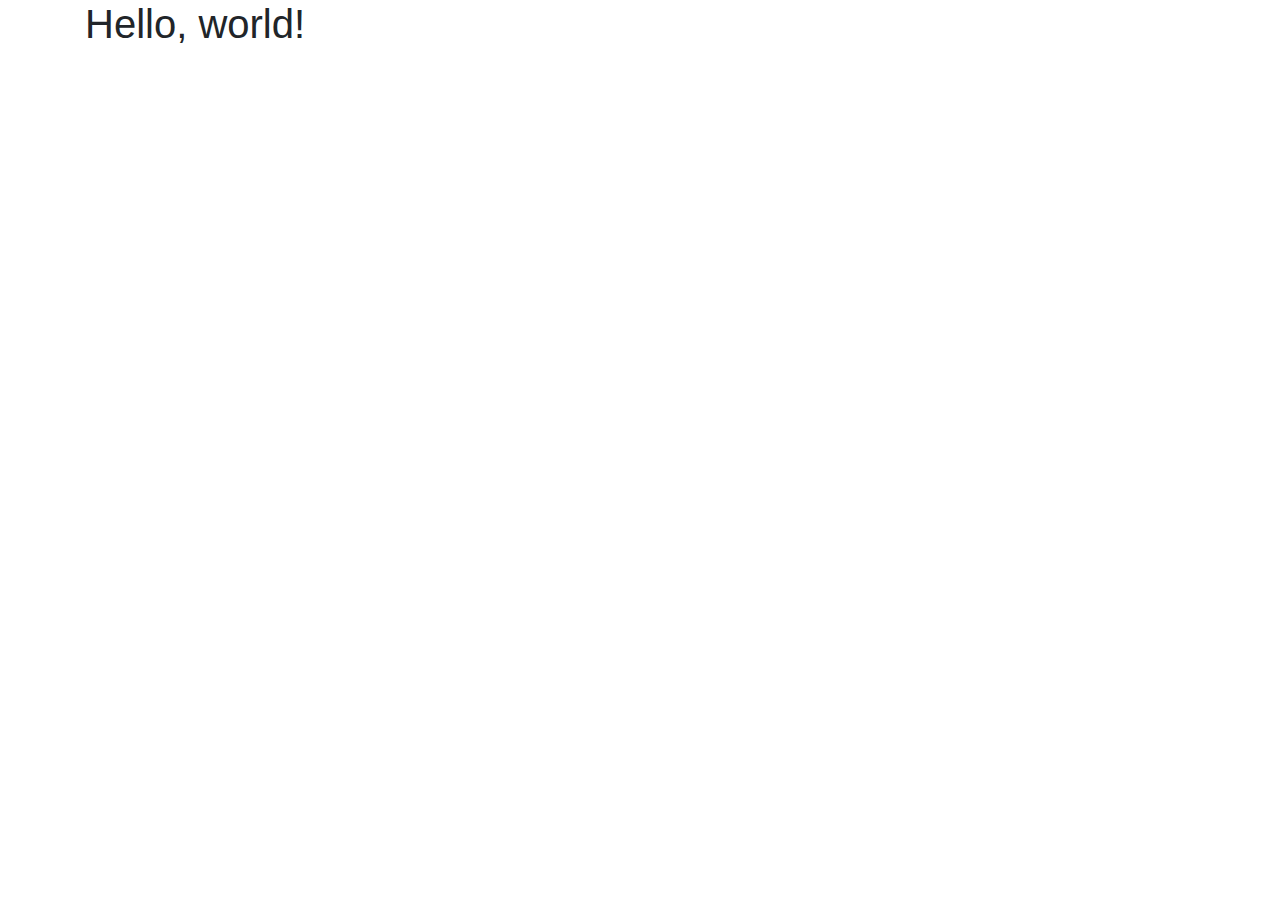
==== index.html @ db2d26a6 "Add files via upload" ====
<!doctype html>
<html lang="en">
  <head>
    <!-- Required meta tags -->
    <meta charset="utf-8">
    <meta name="viewport" content="width=device-width, initial-scale=1, shrink-to-fit=no">

    <!-- Bootstrap CSS -->
    <link rel="stylesheet" href="https://stackpath.bootstrapcdn.com/bootstrap/4.4.1/css/bootstrap.min.css" integrity="sha384-Vkoo8x4CGsO3+Hhxv8T/Q5PaXtkKtu6ug5TOeNV6gBiFeWPGFN9MuhOf23Q9Ifjh" crossorigin="anonymous">

    <title>Hello, world!</title>
  </head>
  <body>
    <div class=container>
      <div class=row>
        <div class=col-md-6>
          <h1>Hello, world!</h1>
        </div>
      </div>
    
   </div>

    <!-- Optional JavaScript -->
    <!-- jQuery first, then Popper.js, then Bootstrap JS -->
    <script src="https://code.jquery.com/jquery-3.4.1.slim.min.js" integrity="sha384-J6qa4849blE2+poT4WnyKhv5vZF5SrPo0iEjwBvKU7imGFAV0wwj1yYfoRSJoZ+n" crossorigin="anonymous"></script>
    <script src="https://cdn.jsdelivr.net/npm/popper.js@1.16.0/dist/umd/popper.min.js" integrity="sha384-Q6E9RHvbIyZFJoft+2mJbHaEWldlvI9IOYy5n3zV9zzTtmI3UksdQRVvoxMfooAo" crossorigin="anonymous"></script>
    <script src="https://stackpath.bootstrapcdn.com/bootstrap/4.4.1/js/bootstrap.min.js" integrity="sha384-wfSDF2E50Y2D1uUdj0O3uMBJnjuUD4Ih7YwaYd1iqfktj0Uod8GCExl3Og8ifwB6" crossorigin="anonymous"></script>
  </body>
</html>
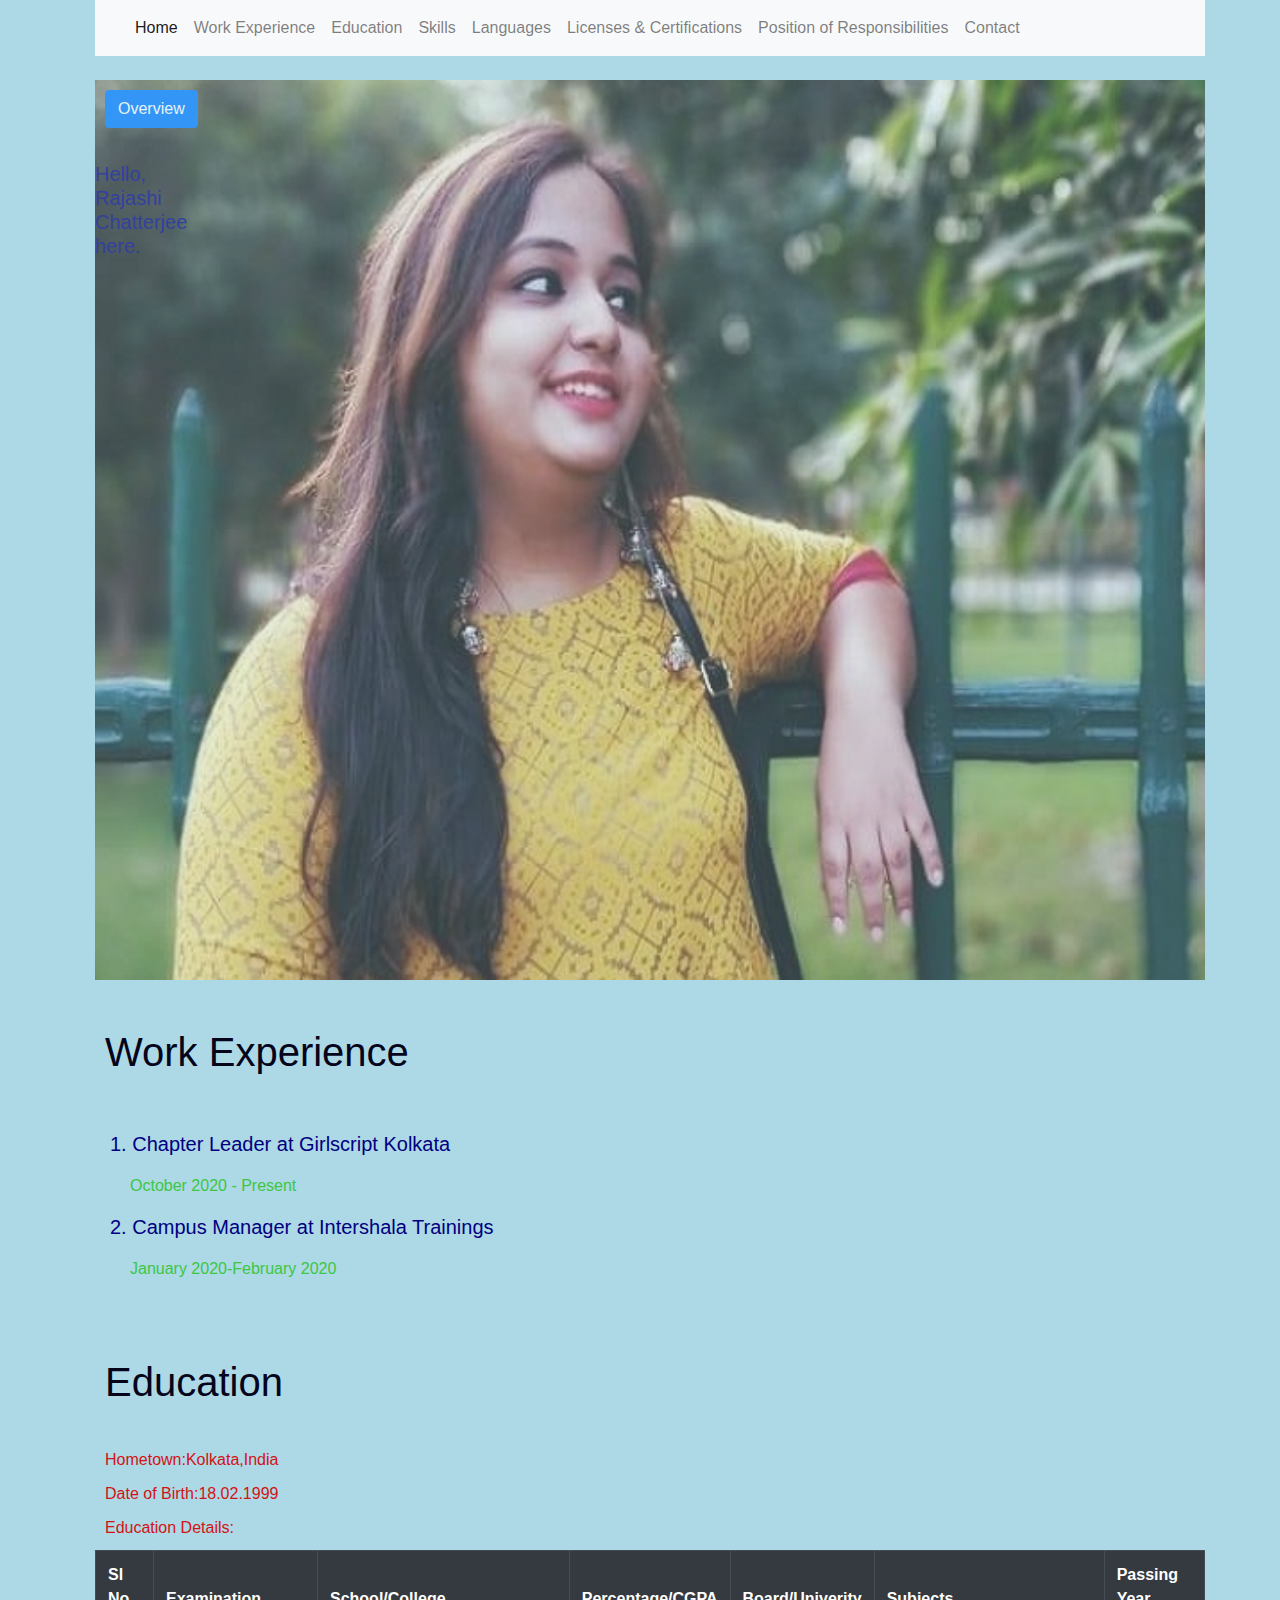
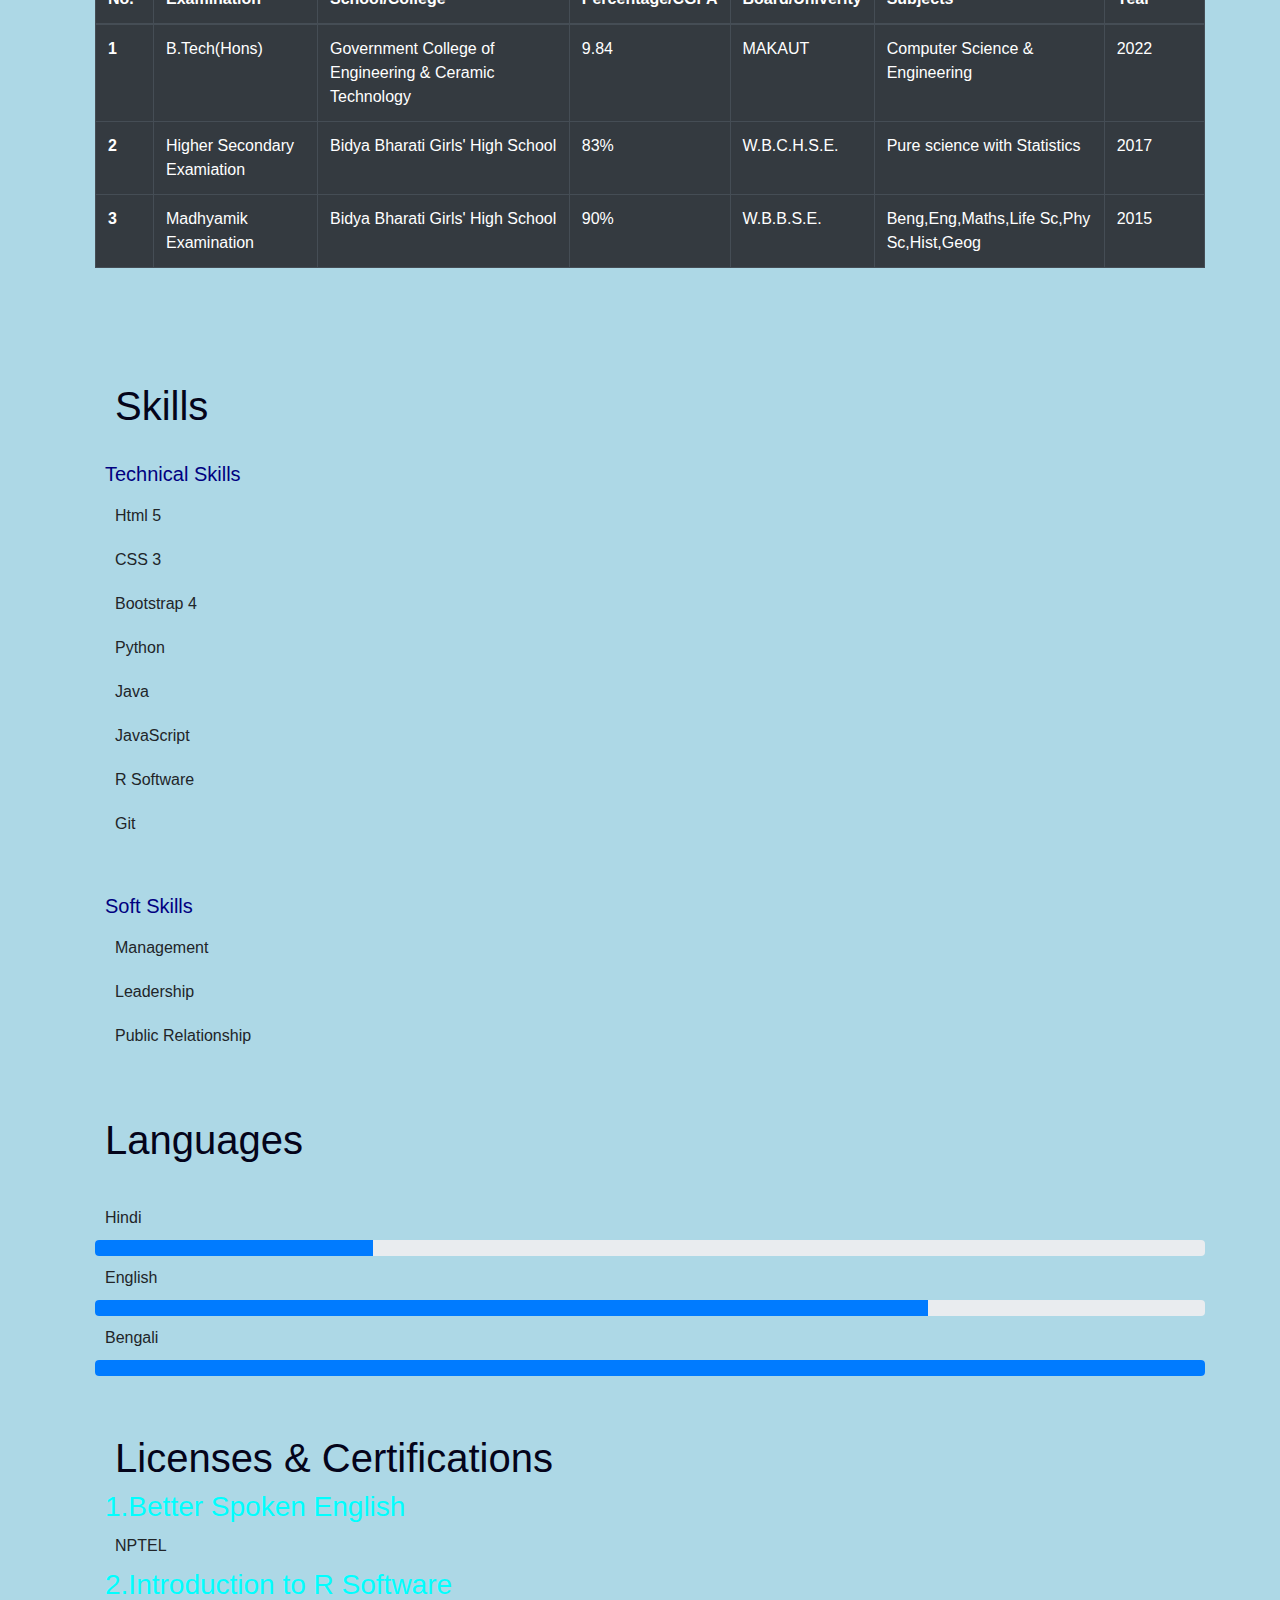
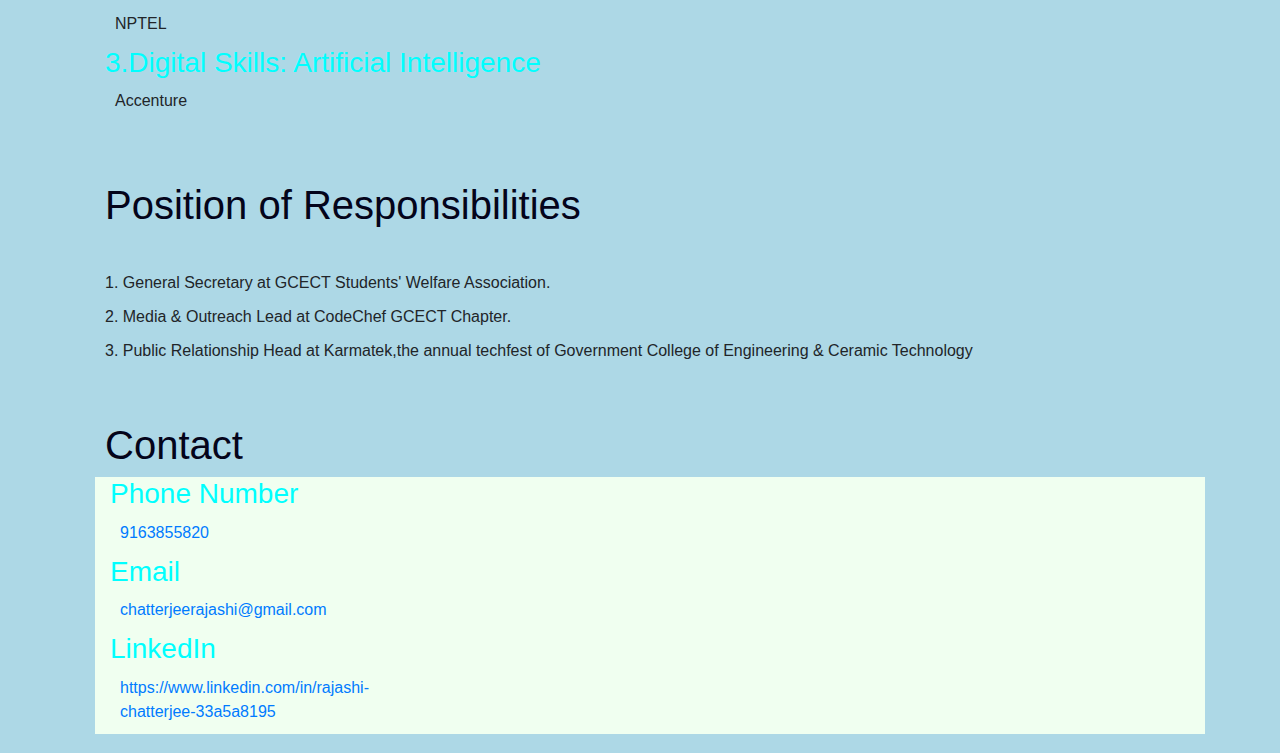
==== commit 5b7f0560: "name changed to index.html" ====
--- a/index.html
+++ b/index.html
@@ -1,29 +1,370 @@
-<!doctype html>
-<html lang="en">
-  <head>
-    <!-- Required meta tags -->
-    <meta charset="utf-8">
-    <meta name="viewport" content="width=device-width, initial-scale=1, shrink-to-fit=no">
-
-    <!-- Bootstrap CSS -->
-    <link rel="stylesheet" href="https://stackpath.bootstrapcdn.com/bootstrap/4.4.1/css/bootstrap.min.css" integrity="sha384-Vkoo8x4CGsO3+Hhxv8T/Q5PaXtkKtu6ug5TOeNV6gBiFeWPGFN9MuhOf23Q9Ifjh" crossorigin="anonymous">
-
-    <title>Hello, world!</title>
-  </head>
-  <body>
-    <div class=container>
-      <div class=row>
-        <div class=col-md-6>
-          <h1>Hello, world!</h1>
-        </div>
-      </div>
-    
-   </div>
-
-    <!-- Optional JavaScript -->
-    <!-- jQuery first, then Popper.js, then Bootstrap JS -->
-    <script src="https://code.jquery.com/jquery-3.4.1.slim.min.js" integrity="sha384-J6qa4849blE2+poT4WnyKhv5vZF5SrPo0iEjwBvKU7imGFAV0wwj1yYfoRSJoZ+n" crossorigin="anonymous"></script>
-    <script src="https://cdn.jsdelivr.net/npm/popper.js@1.16.0/dist/umd/popper.min.js" integrity="sha384-Q6E9RHvbIyZFJoft+2mJbHaEWldlvI9IOYy5n3zV9zzTtmI3UksdQRVvoxMfooAo" crossorigin="anonymous"></script>
-    <script src="https://stackpath.bootstrapcdn.com/bootstrap/4.4.1/js/bootstrap.min.js" integrity="sha384-wfSDF2E50Y2D1uUdj0O3uMBJnjuUD4Ih7YwaYd1iqfktj0Uod8GCExl3Og8ifwB6" crossorigin="anonymous"></script>
-  </body>
-</html>
+<!doctype html>
+<html lang="en">
+  <head>
+    <!-- Required meta tags -->
+    <meta charset="utf-8">
+    <meta name="viewport" content="width=device-width, initial-scale=1, shrink-to-fit=no">
+
+    <!-- Bootstrap CSS -->
+    <link rel="stylesheet" href="https://stackpath.bootstrapcdn.com/bootstrap/4.4.1/css/bootstrap.min.css" integrity="sha384-Vkoo8x4CGsO3+Hhxv8T/Q5PaXtkKtu6ug5TOeNV6gBiFeWPGFN9MuhOf23Q9Ifjh" crossorigin="anonymous">
+      <!-- Main Stylesheet File -->
+      <link rel="stylesheet" type="text/css" href="style.css">
+    <title>Rajashi.com</title>
+  </head>
+  <body>
+    <div class="container">
+    <nav class="navbar navbar-expand-lg navbar-light bg-light">
+    <a class="navbar-brand" href="#"></a>
+   <button class="navbar-toggler" type="button" data-toggle="collapse" data-target="#navbarSupportedContent">
+    <span class="navbar-toggler-icon"></span>
+   </button>
+
+   <div class="collapse navbar-collapse" id="navbarSupportedContent">
+    <ul class="navbar-nav mr-auto">
+      <li class="nav-item active">
+        <a class="nav-link" href="#home">Home <span class="sr-only">(current)</span></a>
+      </li>
+      <li class="nav-item">
+        <a class="nav-link" href="#work">Work Experience</a>
+      </li>
+      <li class="nav-item">
+        <a class="nav-link" href="#about">Education</a>
+      </li>
+      <li class="nav-item">
+        <a class="nav-link" href="#skill">Skills</a>
+      </li>
+      <li class="nav-item">
+        <a class="nav-link" href="#language">Languages</a>
+      </li>
+      <li class="nav-item">
+        <a class="nav-link" href="#certificate">Licenses & Certifications</a>
+      </li>
+      <li class="nav-item">
+        <a class="nav-link" href="#volunteering">Position of Responsibilities</a>
+      </li>
+      <li class="nav-item">
+        <a class="nav-link" href="#contact">Contact</a>
+      </li>
+      
+     </nav>
+  
+     <br>
+    
+    
+     <!-- Home Section -->
+     <section id="home">
+       
+       <div class="row">
+        <div class="col-md-12">
+          <p>
+            <a class="btn btn-primary" data-toggle="collapse" href="#collapseExample" role="button" aria-expanded="false" aria-controls="collapseExample">
+              Overview
+            </a>
+           
+          </p>
+          
+          <div class="collapse" id="collapseExample">
+           <div class="card card-body">
+              A 2nd year B Tech Computer Science & Engineering undergraduate with profound interest in data structures & algorithms.
+              A tech enthusiast and a web developer.
+           
+          </div>
+        </div>
+            
+            <br>
+              
+           
+            <div class="row" id="def">
+              <div class="col-md-12">
+                <h5>Hello, Rajashi Chatterjee here.</h5>
+
+              </div>
+            </div>
+            <br>
+            <!-- <div class="row">
+              <div class="col-md-8 offset-md-4"> -->
+            <!-- <div class="card bg-dark text-white"> -->
+            <!-- <img src="img/4.jpg" class="card-img" alt="..."> -->
+            
+            
+            <!-- </div>
+          </div>
+          </div> -->
+            
+     
+
+      </section>
+    
+    <br>
+    <br>
+    <!-- Work Experience-->
+    <section id="work">
+      <div class="row">
+        <div class="col-md-12">
+          <h1>Work Experience</h1>
+          <br>
+          <br>
+          <div class="col-md-6">
+          <h5>1. Chapter Leader at Girlscript Kolkata</h5>
+          <h6>October 2020 - Present</h6>
+          <h5>2. Campus Manager at Intershala Trainings</h5>
+          <h6>January 2020-February 2020</h6>
+        </div>
+        </div>
+      </div>
+
+    </section>
+     <!-- About Section -->
+     <section id="about">
+      <div class="row">
+        <div class="col-md-12">
+          <h1>Education</h1>
+          <br>
+        <P>Hometown:Kolkata,India</P>
+        <P>Date of Birth:18.02.1999</P>
+        <p>Education Details:</p>
+        <table class="table table-bordered table-dark">
+          <thead>
+            <tr>
+              <th scope="col">Sl No.</th>
+              <th scope="col">Examination</th>
+              <th scope="col">School/College</th>
+              <th scope="col">Percentage/CGPA</th>
+              <th scope="col">Board/Univerity</th>
+              <th scope="col">Subjects</th>
+              <th scope="col">Passing Year</th>
+            </tr>
+          </thead>
+          <tbody>
+            <tr>
+              <th scope="row">1</th>
+              <td>B.Tech(Hons)</td>
+              <td>Government College of Engineering & Ceramic Technology</td>
+              <td>9.84</td>
+              <td>MAKAUT</td>
+              <td>Computer Science & Engineering</td>
+              <td>2022</td>
+            </tr>
+            <tr>
+              <th scope="row">2</th>
+              <td>Higher Secondary Examiation</td>
+              <td>Bidya Bharati Girls' High School</td>
+              <td>83%</td>
+              <td>W.B.C.H.S.E.</td>
+              <td>Pure science with Statistics</td>
+              <td>2017</td>
+              
+            </tr>
+            <tr>
+              <th scope="row">3</th>
+              <td>Madhyamik Examination </td>
+              <td>Bidya Bharati Girls' High School</td>
+              <td>90%</td>
+              <td>W.B.B.S.E.</td>
+              <td>Beng,Eng,Maths,Life Sc,Phy Sc,Hist,Geog</td>
+              <td>2015</td>
+            </tr>
+          </tbody>
+        </table>
+        
+              
+              
+
+        
+        <P></P>
+        </div>
+      </div>
+    </section>
+    <br>
+    <br>
+
+    <!-- Skill Section -->
+    <section id="skill">
+      <h1>Skills</h1>
+      <br>
+      <h5>Technical Skills</h5>
+      <div class="row">
+        <div class="col-md-4">
+        <p>Html 5</p>
+        </div>
+      </div>
+        <div class="row">
+          <div class="col-md-4">
+          <p>CSS 3</p>
+          </div>
+        </div>
+        <div class="row">
+          <div class="col-md-4">
+          <p>Bootstrap 4</p>
+          </div>
+        </div>
+        <div class="row">
+          <div class="col-md-4">
+          <p>Python</p>
+          </div>
+        </div>
+            <div class="row">
+            <div class="col-md-4">
+            <p>Java</p>
+            </div>
+          </div>
+          <div class="row">
+            <div class="col-md-4">
+            <p>JavaScript</p>
+            </div>
+          </div>
+          <div class="row">
+            <div class="col-md-4">
+            <p>R Software</p>
+            </div>
+          </div>
+          <div class="row">
+            <div class="col-md-4">
+            <p>Git</p>
+            </div>
+          </div>
+          <br>
+          <br>
+          <h5>Soft Skills</h5>
+      <div class="row">
+        <div class="col-md-4">
+        <p>Management</p>
+        </div>
+      </div>
+        <div class="row">
+          <div class="col-md-4">
+          <p>Leadership</p>
+          </div>
+        </div>
+        <div class="row">
+          <div class="col-md-4">
+          <p>Public Relationship</p>
+          </div>
+        </div>
+       
+    </section>
+    <br>
+    <br>
+
+    <!-- Language Section -->
+<section id="language">
+  <h1>Languages</h1>
+  <br>
+  <div class="row">
+    <div class="col-md-4">
+    <p>Hindi</p>
+    </div>
+  </div>
+    <div class="progress">
+      <div class="progress-bar" role="progressbar" style="width: 25%" aria-valuenow="25" aria-valuemin="0" aria-valuemax="100"></div>
+    </div>
+    <div class="row">
+      <div class="col-md-4">
+      <p>English</p>
+      </div>
+    </div>
+    <div class="progress">
+      <div class="progress-bar" role="progressbar" style="width: 75%" aria-valuenow="75" aria-valuemin="0" aria-valuemax="100"></div>
+    </div>
+    <div class="row">
+      <div class="col-md-4">
+      <p>Bengali</p>
+      </div>
+    </div>
+    <div class="progress">
+      <div class="progress-bar" role="progressbar" style="width: 100%" aria-valuenow="100" aria-valuemin="0" aria-valuemax="100"></div>
+    </div>
+  </section>
+  <br>
+  <br>
+  <!-- Licenses & Certifications Section -->
+  <section id="certificate">
+  <div class="row">
+    <div class="col-md-12">
+    <h1>Licenses & Certifications</h1>
+  </div>
+  <br>
+  <br>
+    <div class="col-md-12">
+      <h3>1.Better Spoken English</h3>
+      <p>NPTEL</p>
+    </div>
+    <div class="col-md-12">
+      <h3>2.Introduction to R Software</h3>
+      <p>NPTEL</p>
+    </div>
+    <div class="col-md-12">
+      <h3>3.Digital Skills: Artificial Intelligence</h3>
+      <p>Accenture</p>
+    </div>
+   </div>
+  </section>
+  <br>
+  <br>
+  <!-- Volunteering Activities -->
+  <section id="volunteering">
+    <h1>Position of Responsibilities</h1>
+    <br>
+    <p>1. General Secretary at GCECT Students' Welfare Association.</p>
+    <p>2. Media & Outreach Lead at CodeChef GCECT Chapter.</p>
+    <p>3. Public Relationship Head at Karmatek,the annual techfest of Government College of Engineering & Ceramic Technology</p>
+    
+  </section>
+  <br>
+  <br>
+    <!-- Contact Section -->
+    <div class="footer">
+    <section id="contact">
+      <h1>Contact</h1>
+      <div class="contact-info">
+      
+  
+          
+           
+
+        <div class="col-md-12">
+          <div class="contact-phone">
+            <i class="ion-ios-telephone-outline"></i>
+            <h3>Phone Number</h3>
+            <p><a href="tel:8697438088">9163855820</a></p>
+          </div>
+        </div>
+
+        <div class="col-md-4">
+          <div class="contact-email">
+            <i class="ion-ios-email-outline"></i>
+            <h3>Email</h3>
+            <p><a href="chatterjeerajashi@gmail.com">chatterjeerajashi@gmail.com</a></p>
+          </div>
+        </div>
+
+        <div class="col-md-4">
+          <div class="contact-linkedin">
+            <i class="ion-ios-linkedin-outline"></i>
+            <h3>LinkedIn</h3>
+            <p><a href="https://www.linkedin.com/in/rajashi-chatterjee-33a5a8195">https://www.linkedin.com/in/rajashi-chatterjee-33a5a8195</a></p>
+          </div>
+        </div>
+      </div>  
+
+      </div>
+      
+    </section>
+
+      
+   
+    
+    
+
+
+
+      </div>
+    
+
+        <!-- Optional JavaScript -->
+    <!-- jQuery first, then Popper.js, then Bootstrap JS -->
+    <script src="https://code.jquery.com/jquery-3.4.1.slim.min.js" integrity="sha384-J6qa4849blE2+poT4WnyKhv5vZF5SrPo0iEjwBvKU7imGFAV0wwj1yYfoRSJoZ+n" crossorigin="anonymous"></script>
+    <script src="https://cdn.jsdelivr.net/npm/popper.js@1.16.0/dist/umd/popper.min.js" integrity="sha384-Q6E9RHvbIyZFJoft+2mJbHaEWldlvI9IOYy5n3zV9zzTtmI3UksdQRVvoxMfooAo" crossorigin="anonymous"></script>
+    <script src="https://stackpath.bootstrapcdn.com/bootstrap/4.4.1/js/bootstrap.min.js" integrity="sha384-wfSDF2E50Y2D1uUdj0O3uMBJnjuUD4Ih7YwaYd1iqfktj0Uod8GCExl3Og8ifwB6" crossorigin="anonymous"></script>
+  </body>
+</html>
--- a/style.css
+++ b/style.css
@@ -0,0 +1,96 @@
+body {
+  background-color: lightblue;
+  margin-left: 20px;
+}
+
+h1 {
+  color: rgb(4, 4, 26);
+  margin-left: 10px;
+}
+h3{
+  color: aqua;
+}
+h2,
+
+h4,
+
+h6
+ {
+  color: rgb(60, 199, 67);
+  margin: 20px;
+}
+h5{
+  color: navy;
+  
+}
+p {
+  margin-top: 10px;
+  margin-bottom: 10px;
+  margin-right: 15px;
+  margin-left: 10px;
+}
+#home {
+  height:500px;
+  width:800px;
+  background:url(4.jpg);
+  background-repeat: no-repeat;
+  background-size: cover;
+  margin-left: auto;
+  margin-right: auto;
+  /* padding: 60px 0 60px 0; */
+  width: 100%;
+  height: 100vh;
+  
+  opacity: 0.7;
+  background-size: cover;
+  overflow: hidden;
+  position: relative;
+  background-color: rgb(24, 61, 73);
+}
+
+
+#def{
+  width: 150px;
+  height: 120px;
+  
+  font-weight: italic;
+  position: relative;
+  
+  animation: mymove 5s infinite;
+}
+#def {animation-timing-function: ease;}
+@keyframes mymove {
+  from {left: 0px;}
+  to {left: 1000px;}
+}
+#about {
+ 
+  color: rgb(211, 19, 19);
+  padding: 60px 0 40px 0;
+}
+ 
+#skill {
+ 
+  
+  margin: 10px;
+}
+  #abc{
+    margin-top: 10px;
+    margin-bottom: 10px;
+    margin-right: 15px;
+    margin-left: 10px;
+  }
+  
+
+
+#certificate {
+ 
+  
+  margin: 10px;
+  
+}
+.contact-info{
+  background-color: honeydew;
+ 
+  border-bottom: lightblue solid 19px;
+}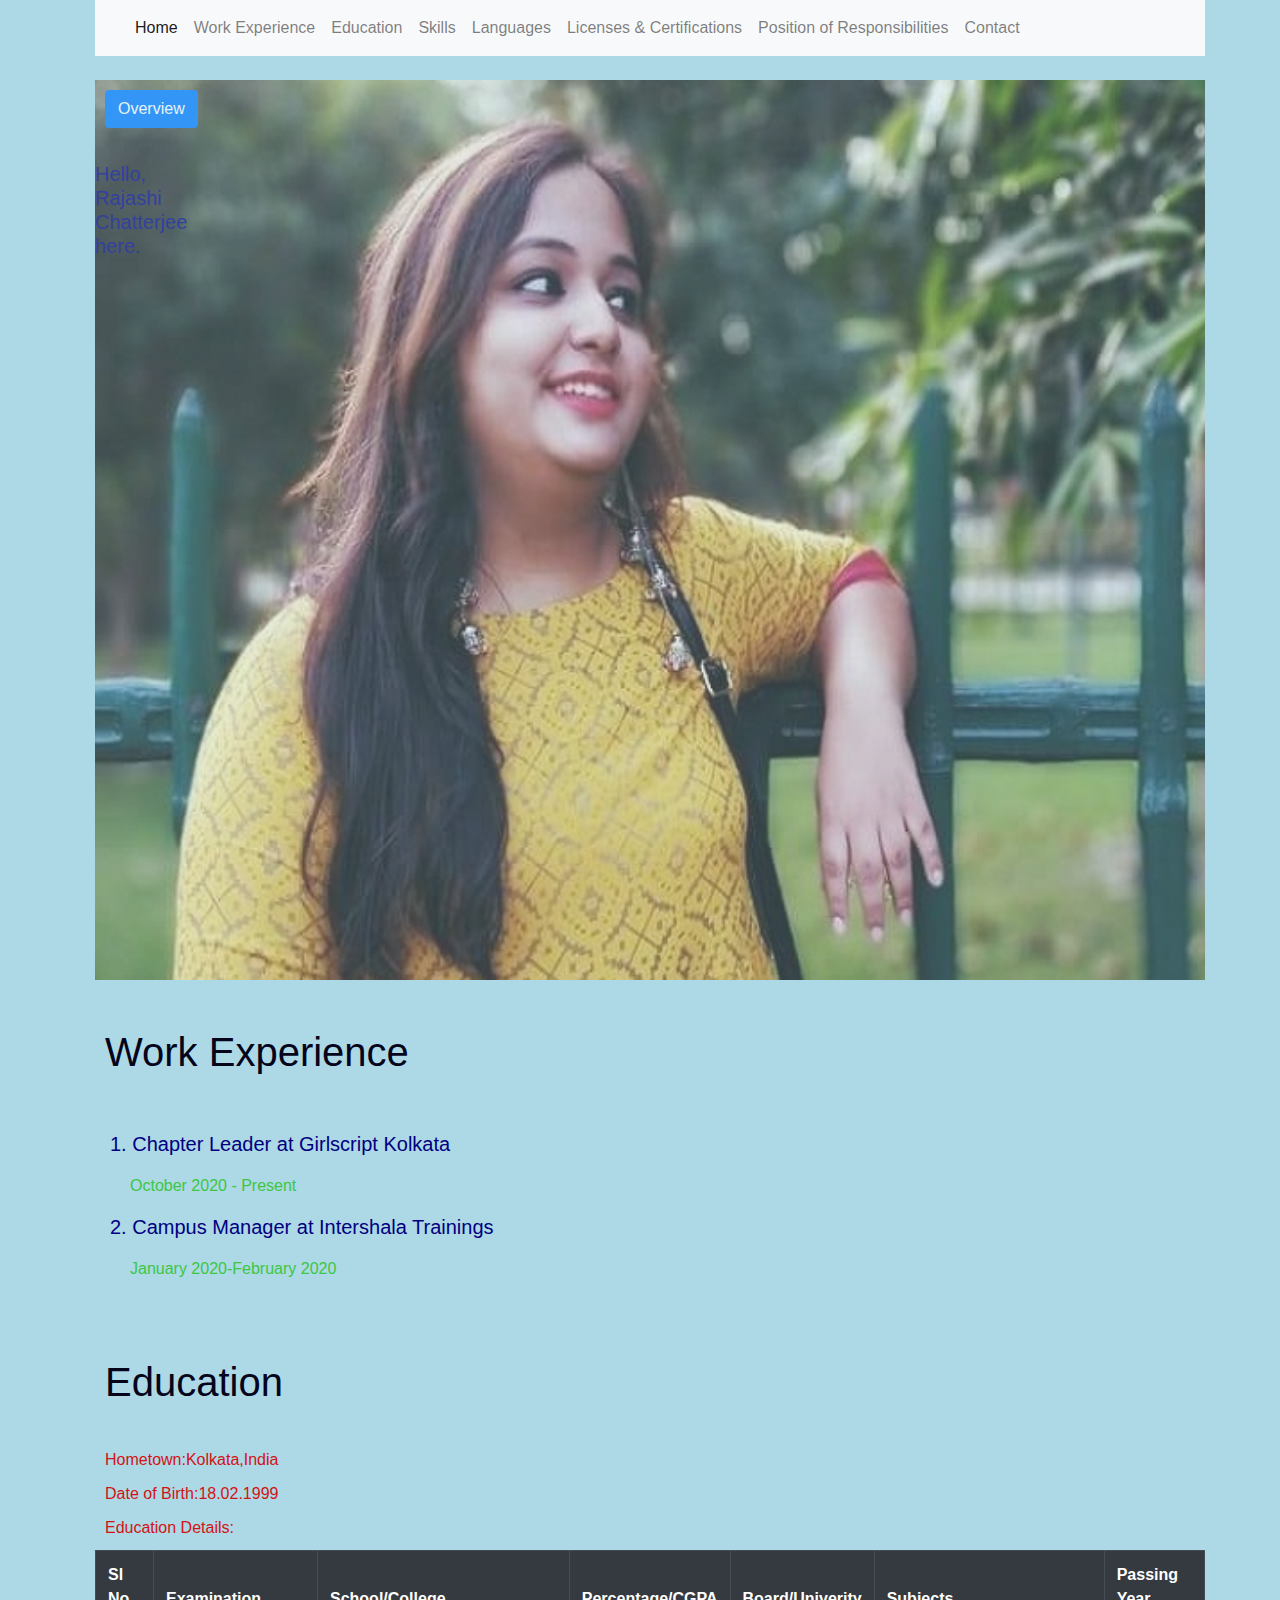
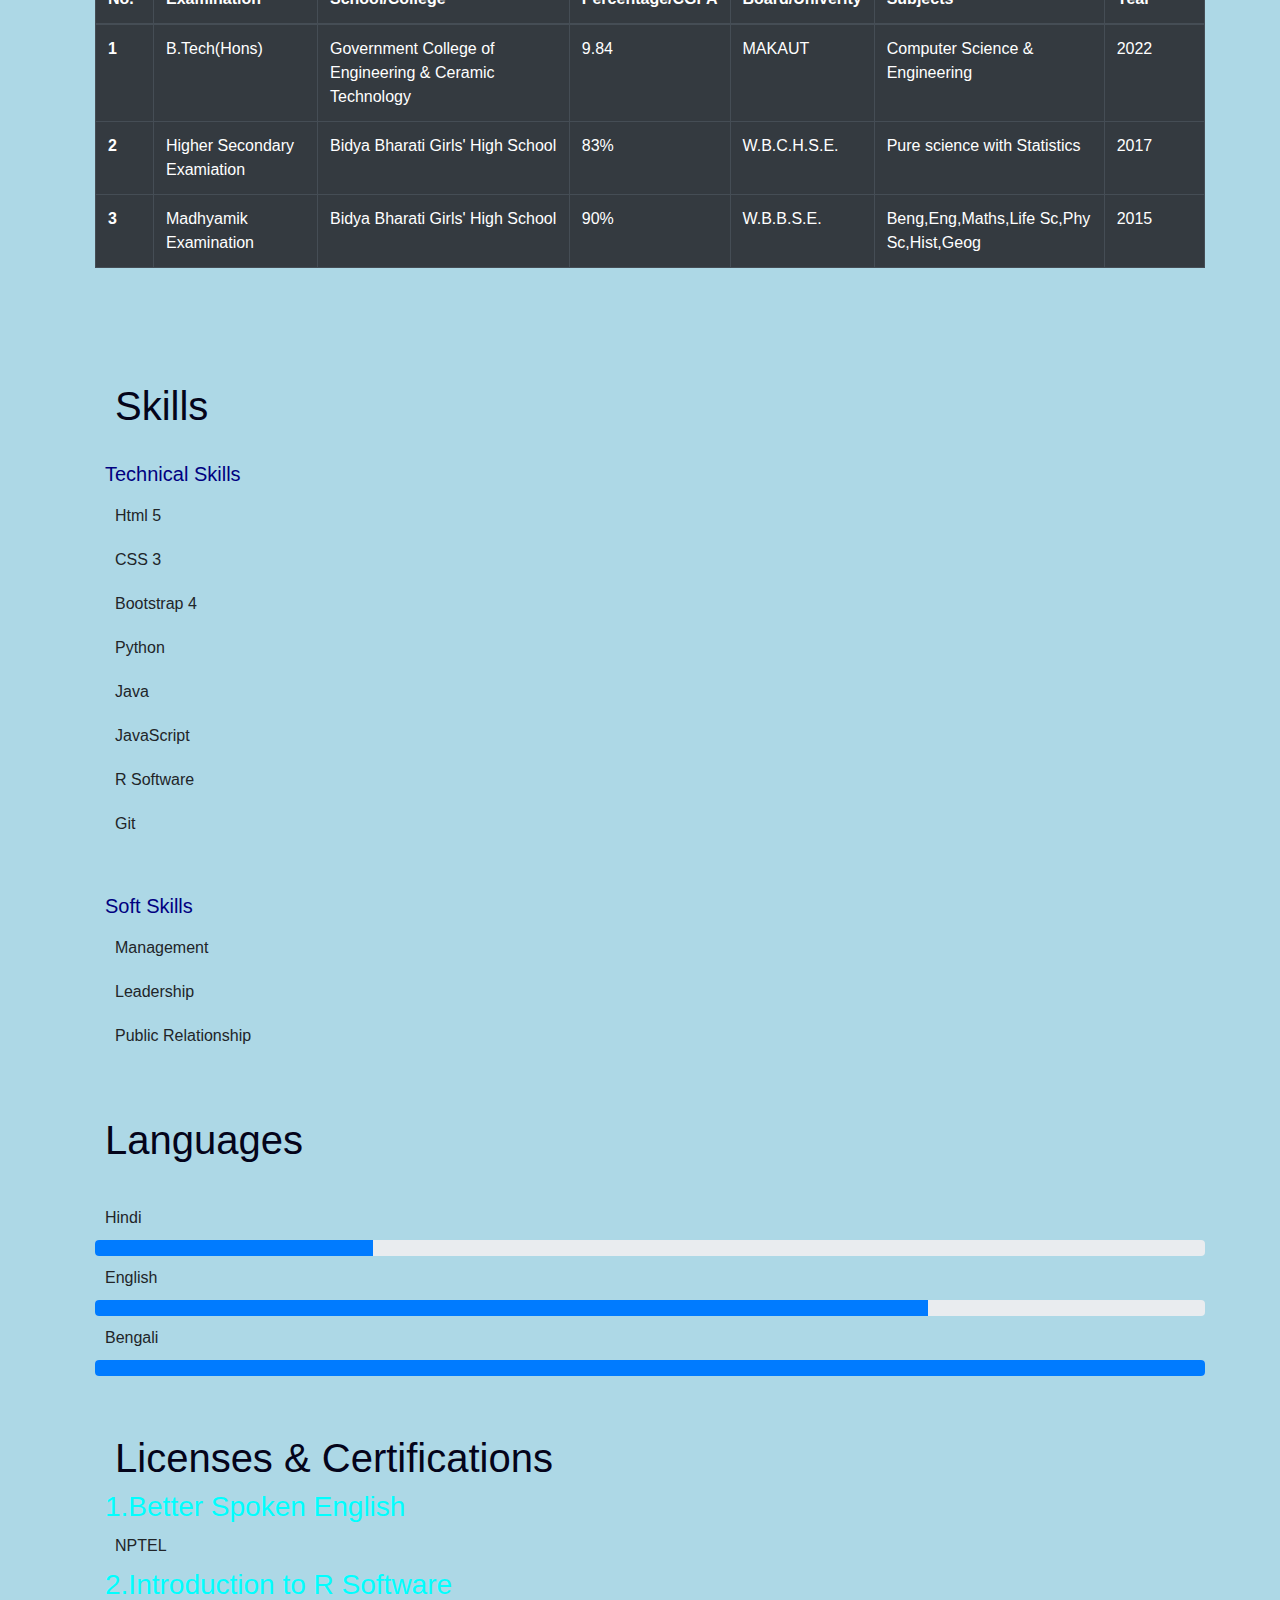
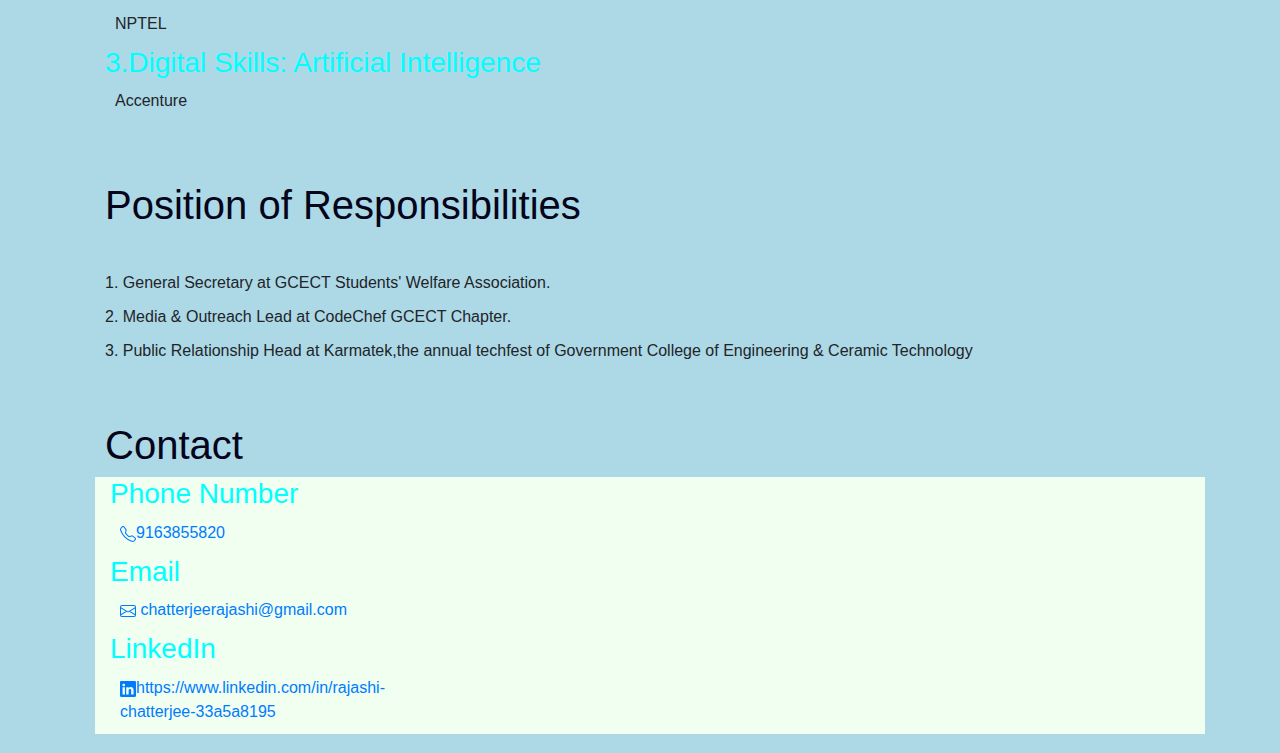
==== commit 96984a56: "deleted untitled" ====
--- a/index.html
+++ b/index.html
@@ -65,7 +65,7 @@
           
           <div class="collapse" id="collapseExample">
            <div class="card card-body">
-              A 2nd year B Tech Computer Science & Engineering undergraduate with profound interest in data structures & algorithms.
+              A 3rd year B Tech Computer Science & Engineering undergraduate.
               A tech enthusiast and a web developer.
            
           </div>
@@ -326,7 +326,10 @@
           <div class="contact-phone">
             <i class="ion-ios-telephone-outline"></i>
             <h3>Phone Number</h3>
-            <p><a href="tel:8697438088">9163855820</a></p>
+            <p><a href="tel:9163855820">
+            <svg xmlns="http://www.w3.org/2000/svg" width="16" height="16" fill="currentColor" class="bi bi-telephone" viewBox="0 0 16 16">
+  <path d="M3.654 1.328a.678.678 0 0 0-1.015-.063L1.605 2.3c-.483.484-.661 1.169-.45 1.77a17.568 17.568 0 0 0 4.168 6.608 17.569 17.569 0 0 0 6.608 4.168c.601.211 1.286.033 1.77-.45l1.034-1.034a.678.678 0 0 0-.063-1.015l-2.307-1.794a.678.678 0 0 0-.58-.122l-2.19.547a1.745 1.745 0 0 1-1.657-.459L5.482 8.062a1.745 1.745 0 0 1-.46-1.657l.548-2.19a.678.678 0 0 0-.122-.58L3.654 1.328zM1.884.511a1.745 1.745 0 0 1 2.612.163L6.29 2.98c.329.423.445.974.315 1.494l-.547 2.19a.678.678 0 0 0 .178.643l2.457 2.457a.678.678 0 0 0 .644.178l2.189-.547a1.745 1.745 0 0 1 1.494.315l2.306 1.794c.829.645.905 1.87.163 2.611l-1.034 1.034c-.74.74-1.846 1.065-2.877.702a18.634 18.634 0 0 1-7.01-4.42 18.634 18.634 0 0 1-4.42-7.009c-.362-1.03-.037-2.137.703-2.877L1.885.511z"/>
+</svg>9163855820</a></p>
           </div>
         </div>
 
@@ -334,7 +337,11 @@
           <div class="contact-email">
             <i class="ion-ios-email-outline"></i>
             <h3>Email</h3>
-            <p><a href="chatterjeerajashi@gmail.com">chatterjeerajashi@gmail.com</a></p>
+            <p><a href="chatterjeerajashi@gmail.com">
+            <svg xmlns="http://www.w3.org/2000/svg" width="16" height="16" fill="currentColor" class="bi bi-envelope" viewBox="0 0 16 16">
+  <path d="M0 4a2 2 0 0 1 2-2h12a2 2 0 0 1 2 2v8a2 2 0 0 1-2 2H2a2 2 0 0 1-2-2V4zm2-1a1 1 0 0 0-1 1v.217l7 4.2 7-4.2V4a1 1 0 0 0-1-1H2zm13 2.383-4.758 2.855L15 11.114v-5.73zm-.034 6.878L9.271 8.82 8 9.583 6.728 8.82l-5.694 3.44A1 1 0 0 0 2 13h12a1 1 0 0 0 .966-.739zM1 11.114l4.758-2.876L1 5.383v5.73z"/>
+</svg>
+chatterjeerajashi@gmail.com</a></p>
           </div>
         </div>
 
@@ -342,7 +349,10 @@
           <div class="contact-linkedin">
             <i class="ion-ios-linkedin-outline"></i>
             <h3>LinkedIn</h3>
-            <p><a href="https://www.linkedin.com/in/rajashi-chatterjee-33a5a8195">https://www.linkedin.com/in/rajashi-chatterjee-33a5a8195</a></p>
+            <p><a href="https://www.linkedin.com/in/rajashi-chatterjee-33a5a8195">
+            <svg xmlns="http://www.w3.org/2000/svg" width="16" height="16" fill="currentColor" class="bi bi-linkedin" viewBox="0 0 16 16">
+  <path d="M0 1.146C0 .513.526 0 1.175 0h13.65C15.474 0 16 .513 16 1.146v13.708c0 .633-.526 1.146-1.175 1.146H1.175C.526 16 0 15.487 0 14.854V1.146zm4.943 12.248V6.169H2.542v7.225h2.401zm-1.2-8.212c.837 0 1.358-.554 1.358-1.248-.015-.709-.52-1.248-1.342-1.248-.822 0-1.359.54-1.359 1.248 0 .694.521 1.248 1.327 1.248h.016zm4.908 8.212V9.359c0-.216.016-.432.08-.586.173-.431.568-.878 1.232-.878.869 0 1.216.662 1.216 1.634v3.865h2.401V9.25c0-2.22-1.184-3.252-2.764-3.252-1.274 0-1.845.7-2.165 1.193v.025h-.016a5.54 5.54 0 0 1 .016-.025V6.169h-2.4c.03.678 0 7.225 0 7.225h2.4z"/>
+</svg>https://www.linkedin.com/in/rajashi-chatterjee-33a5a8195</a></p>
           </div>
         </div>
       </div>  
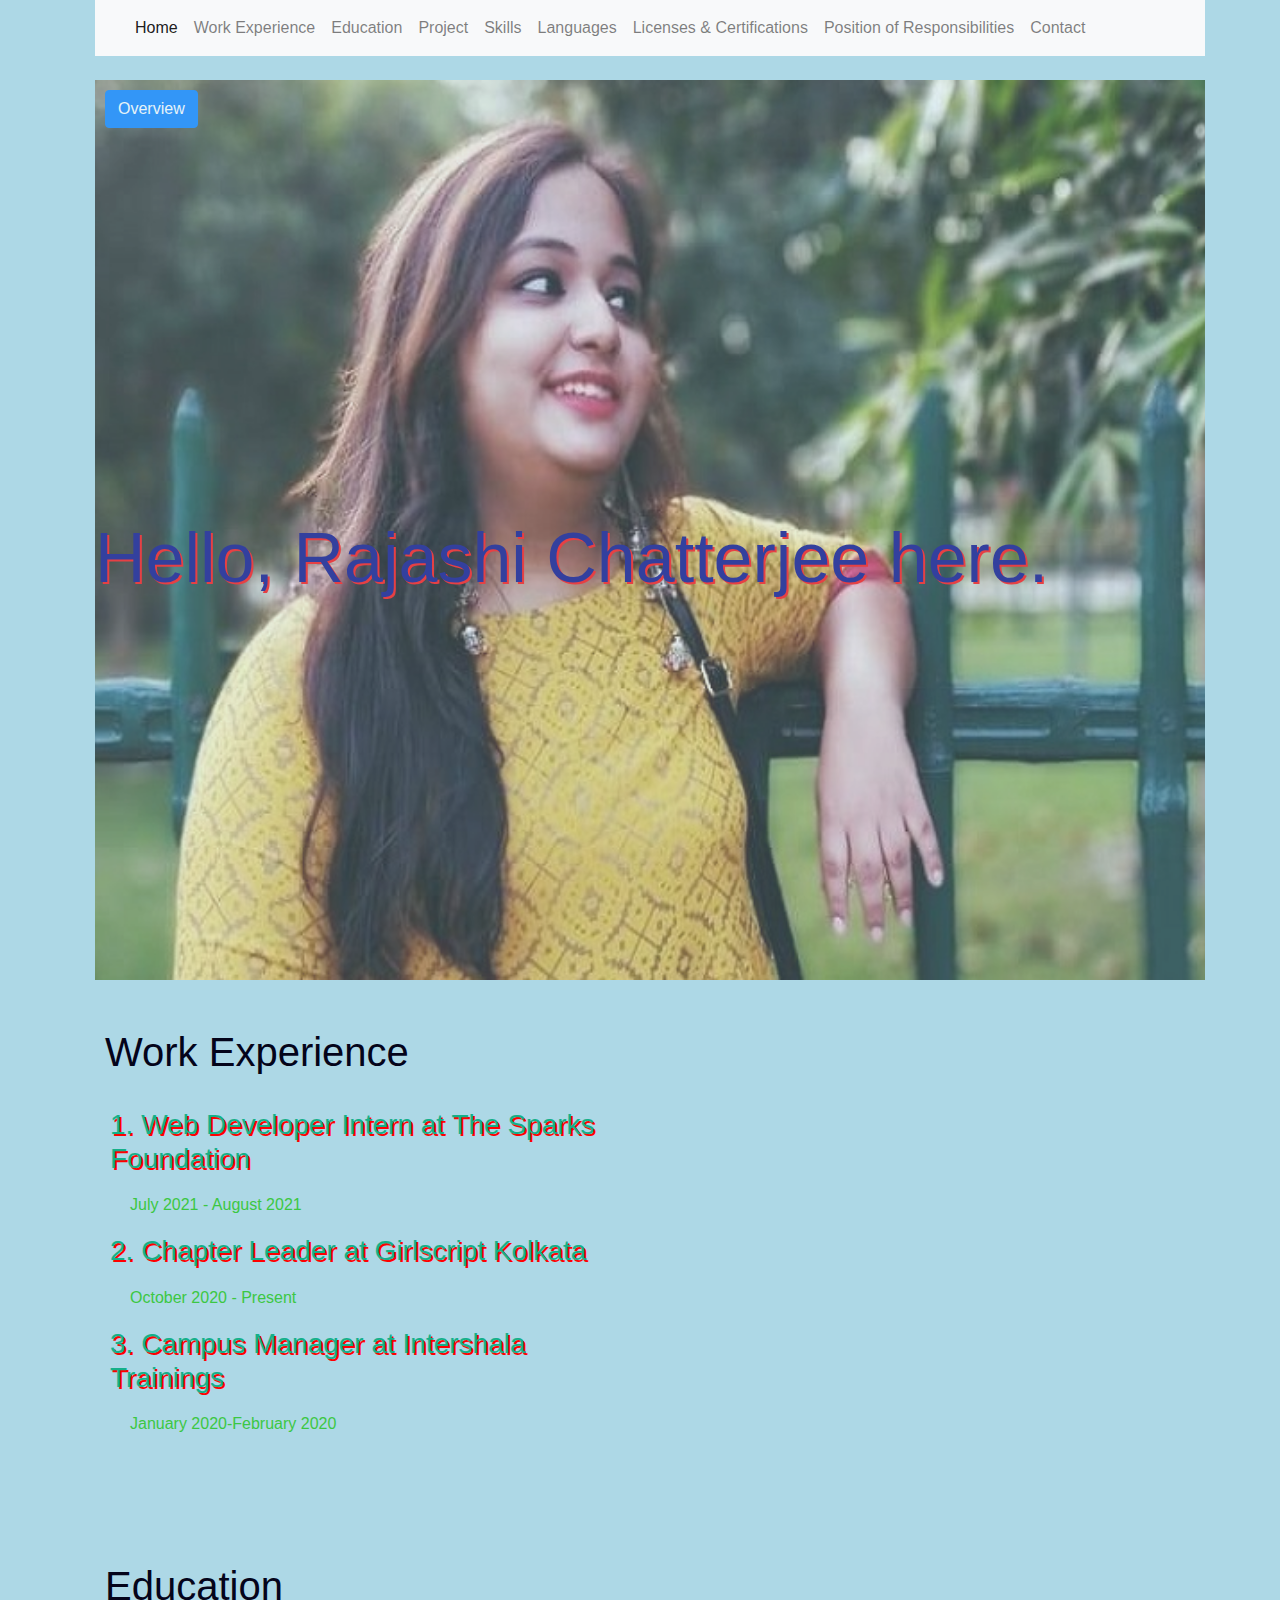
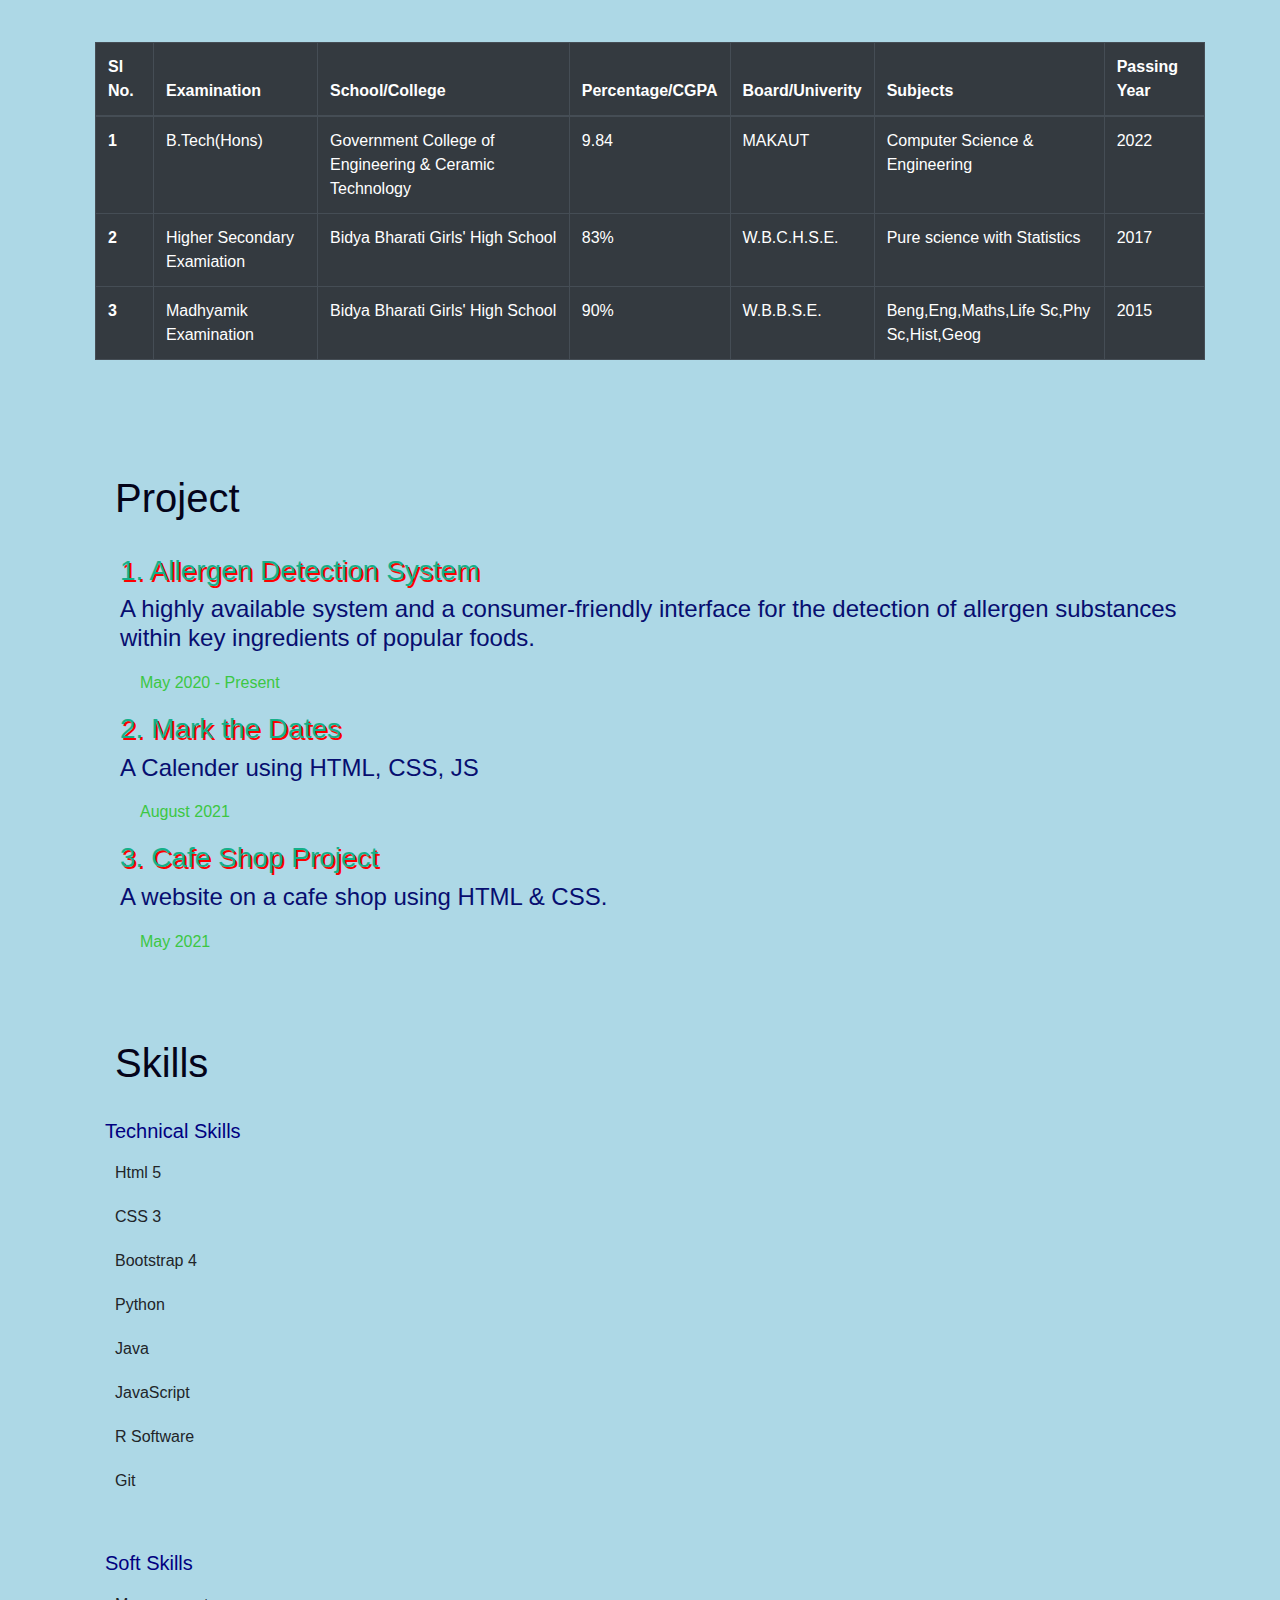
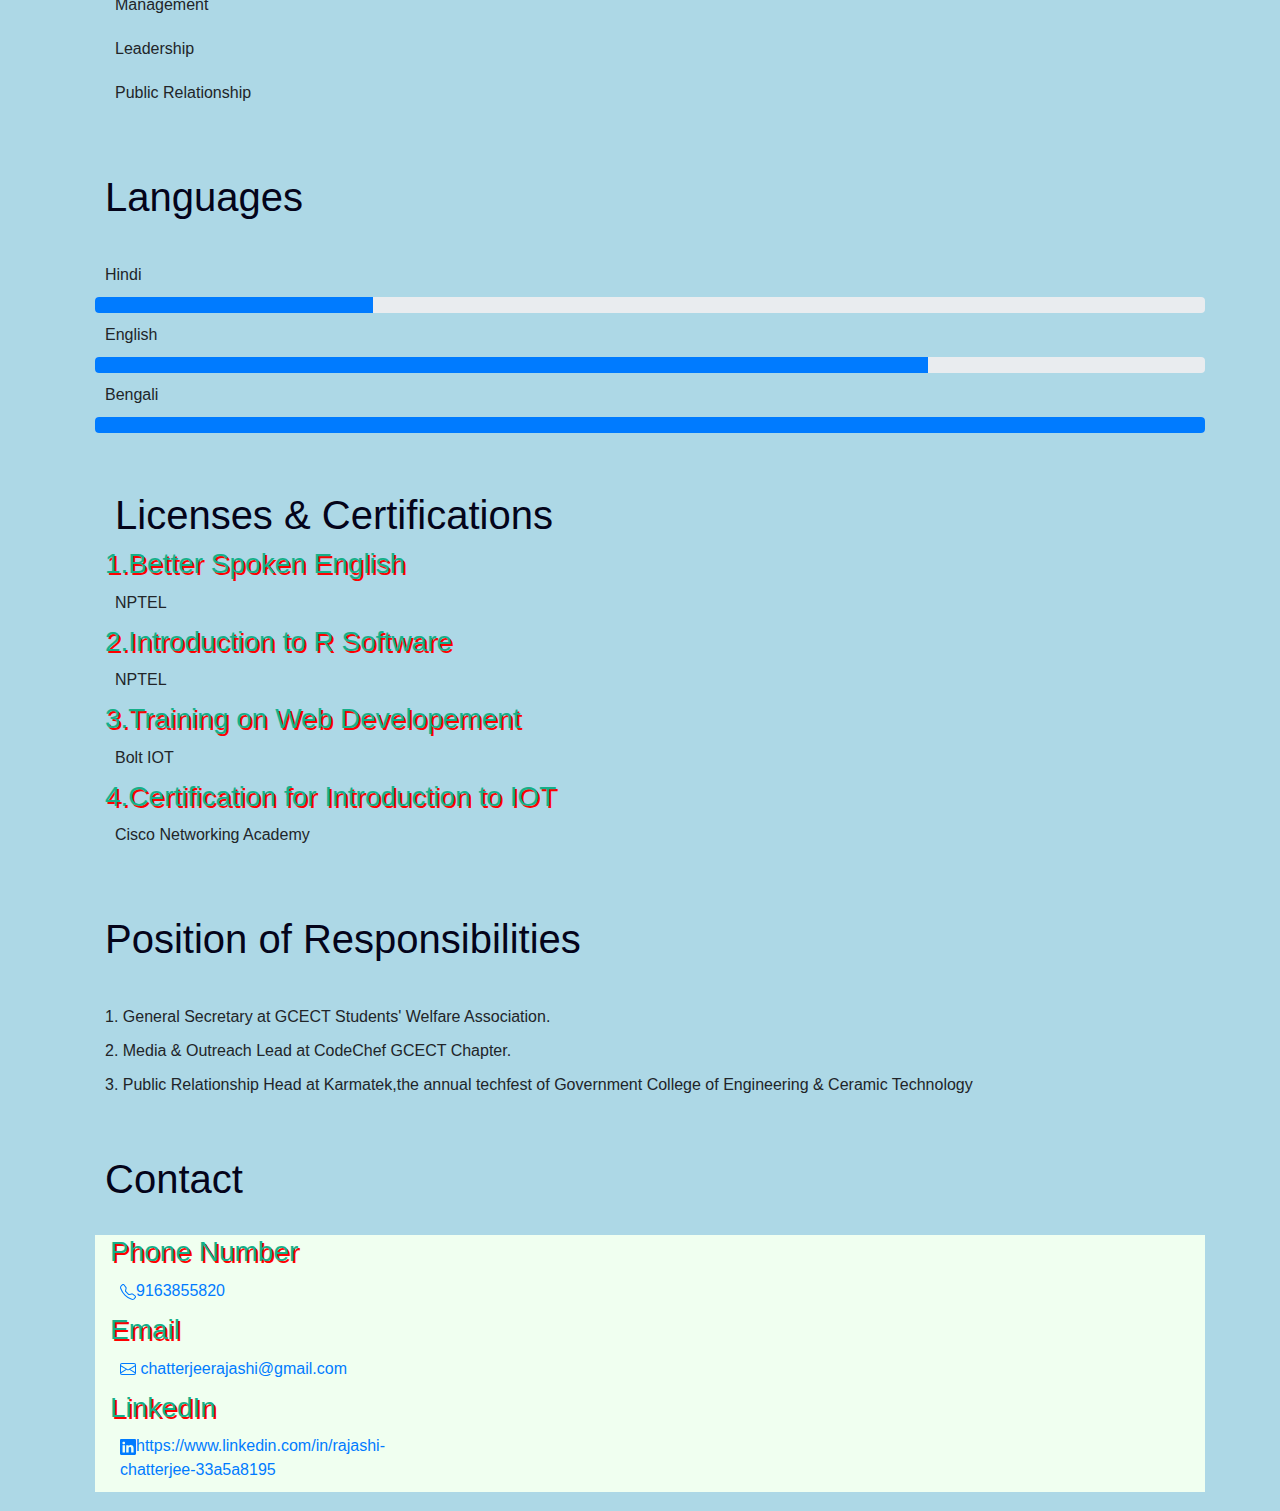
==== commit a56b8a50: "Edit added" ====
--- a/index.html
+++ b/index.html
@@ -29,6 +29,9 @@
       </li>
       <li class="nav-item">
         <a class="nav-link" href="#about">Education</a>
+      </li>
+      <li class="nav-item">
+        <a class="nav-link" href="#about">Project</a>
       </li>
       <li class="nav-item">
         <a class="nav-link" href="#skill">Skills</a>
@@ -65,8 +68,7 @@
           
           <div class="collapse" id="collapseExample">
            <div class="card card-body">
-              A 3rd year B Tech Computer Science & Engineering undergraduate.
-              A tech enthusiast and a web developer.
+              A leader with problem solving, quick learning, time management and multi tasking abilities, skilled in Computer Science, Public Speaking, Java and Front End Developement. Willing to work at a learning and challenging environment, utilizing my skills and knowledge to contribute to my personal growth as well as the growth of the organization.
            
           </div>
         </div>
@@ -76,9 +78,8 @@
            
             <div class="row" id="def">
               <div class="col-md-12">
-                <h5>Hello, Rajashi Chatterjee here.</h5>
-
-              </div>
+                <h5 class="hello">Hello, Rajashi Chatterjee here.</h5>
+            </div>
             </div>
             <br>
             <!-- <div class="row">
@@ -103,15 +104,18 @@
         <div class="col-md-12">
           <h1>Work Experience</h1>
           <br>
-          <br>
           <div class="col-md-6">
-          <h5>1. Chapter Leader at Girlscript Kolkata</h5>
+          <h3>1. Web Developer Intern at The Sparks Foundation</h3>
+          <h6>July 2021 - August 2021</h6>
+          <h3>2. Chapter Leader at Girlscript Kolkata</h3>
           <h6>October 2020 - Present</h6>
-          <h5>2. Campus Manager at Intershala Trainings</h5>
+          <h3>3. Campus Manager at Intershala Trainings</h3>
           <h6>January 2020-February 2020</h6>
         </div>
         </div>
       </div>
+      <br>
+      <br>
 
     </section>
      <!-- About Section -->
@@ -120,9 +124,6 @@
         <div class="col-md-12">
           <h1>Education</h1>
           <br>
-        <P>Hometown:Kolkata,India</P>
-        <P>Date of Birth:18.02.1999</P>
-        <p>Education Details:</p>
         <table class="table table-bordered table-dark">
           <thead>
             <tr>
@@ -166,14 +167,30 @@
             </tr>
           </tbody>
         </table>
-        
-              
-              
-
-        
-        <P></P>
-        </div>
-      </div>
+        </div>
+      </div>
+    </section>
+    <br>
+    <br>
+    <section id="project">
+      <div class="row">
+        <div class="col-md-12">
+          <h1>Project</h1>
+          <br>
+          <div class="col-md-12">
+          <h3>1. Allergen Detection System</h3>
+          <h4>A highly available system and a consumer-friendly interface for the detection of allergen substances within key ingredients of popular foods.</h4>
+          <h6>May 2020 - Present</h6>
+          <h3>2. Mark the Dates</h3>
+          <h4>A Calender using HTML, CSS, JS</h4>
+          <h6>August 2021</h6>
+          <h3>3. Cafe Shop Project</h3>
+          <h4>A website on a cafe shop using HTML & CSS.</h4>
+          <h6>May 2021</h6>
+        </div>
+        </div>
+      </div>
+
     </section>
     <br>
     <br>
@@ -294,8 +311,12 @@
       <p>NPTEL</p>
     </div>
     <div class="col-md-12">
-      <h3>3.Digital Skills: Artificial Intelligence</h3>
-      <p>Accenture</p>
+      <h3>3.Training on Web Developement</h3>
+      <p>Bolt IOT</p>
+    </div>
+    <div class="col-md-12">
+      <h3>4.Certification for Introduction to IOT</h3>
+      <p>Cisco Networking Academy</p>
     </div>
    </div>
   </section>
@@ -316,6 +337,7 @@
     <div class="footer">
     <section id="contact">
       <h1>Contact</h1>
+      <br>
       <div class="contact-info">
       
   
--- a/style.css
+++ b/style.css
@@ -8,14 +8,16 @@
   margin-left: 10px;
 }
 h3{
-  color: aqua;
+  color: #15b089;
+   text-shadow: 2px 2px #ff0000;
 }
-h2,
 
-h4,
 
-h6
- {
+h4{
+  color: #070e70;
+}
+
+h2,h6 {
   color: rgb(60, 199, 67);
   margin: 20px;
 }
@@ -48,15 +50,20 @@
   background-color: rgb(24, 61, 73);
 }
 
+.hello{
+  font-size: 70px;
+}
 
 #def{
-  width: 150px;
-  height: 120px;
-  
+ display: flex;
+ align-content: center;
+  height: 800px;
+  text-shadow: 2px 2px #ff0000;
+
   font-weight: italic;
   position: relative;
   
-  animation: mymove 5s infinite;
+  animation: mymove 10s infinite;
 }
 #def {animation-timing-function: ease;}
 @keyframes mymove {
@@ -81,6 +88,9 @@
     margin-left: 10px;
   }
   
+#project{
+  margin: 10px;
+}
 
 
 #certificate {
